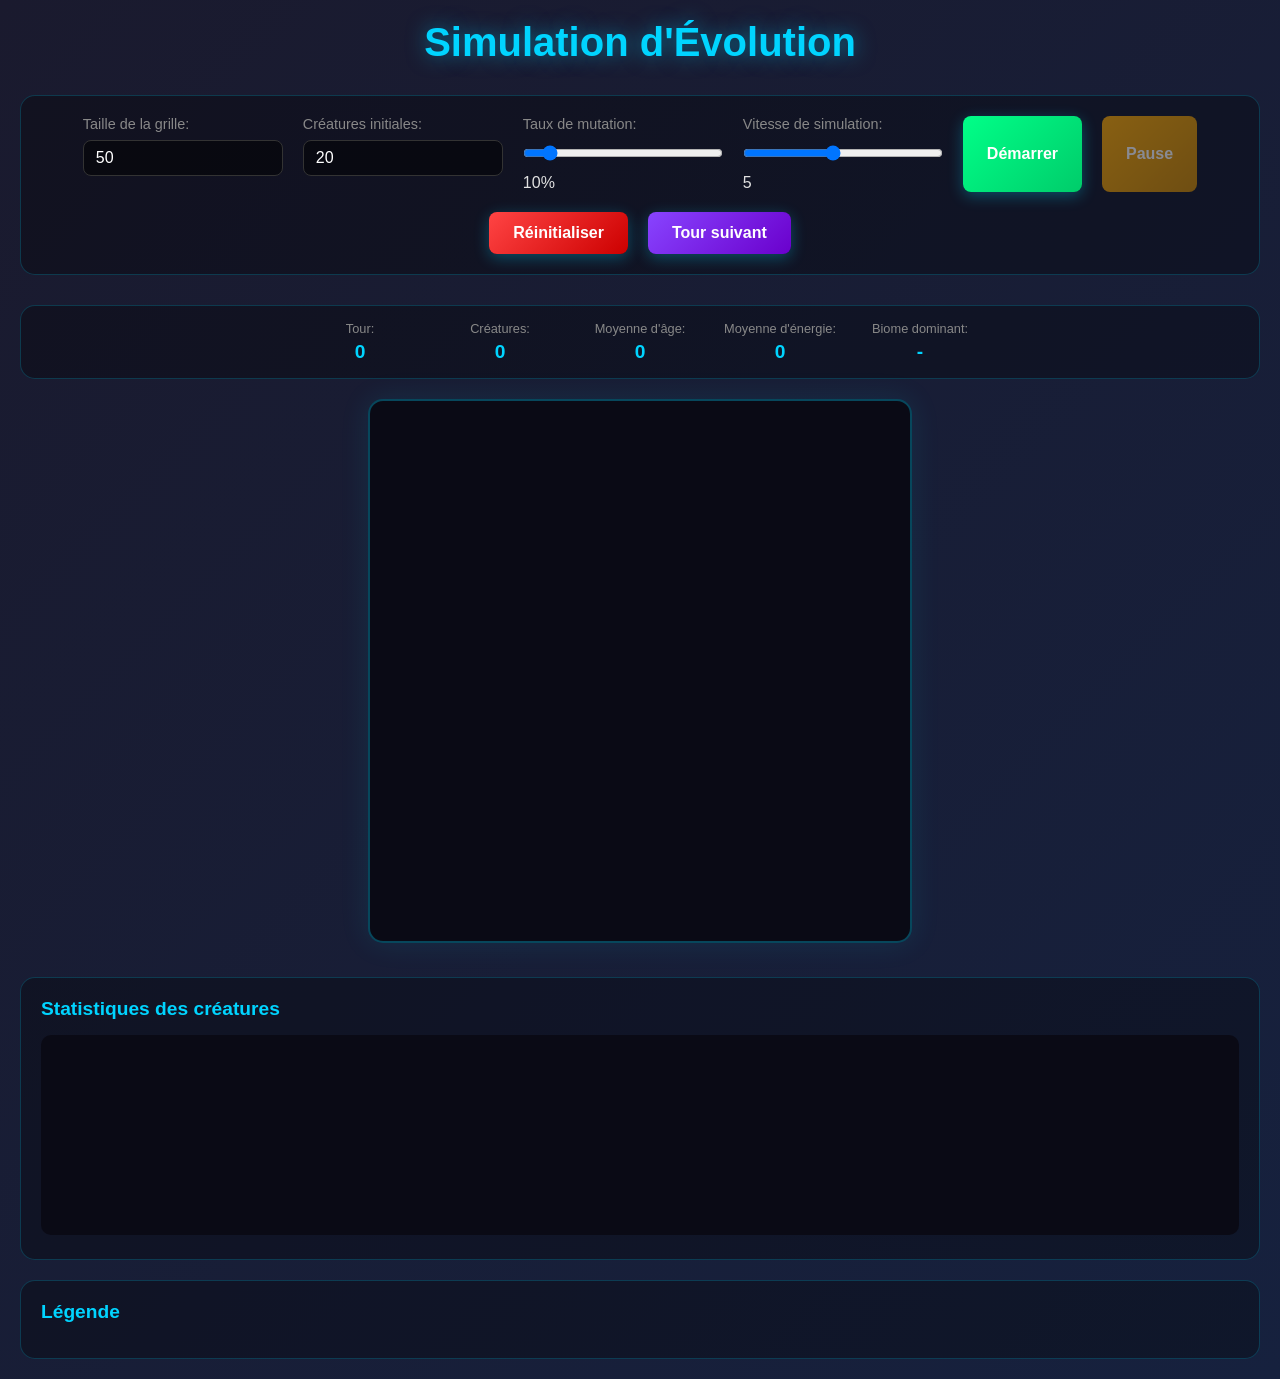
==== index.html @ 73d1745e "feat: Add complete evolution simulation with Canvas visualization - Environment system with biomes, " ====
<!DOCTYPE html>
<html lang="fr">
<head>
    <meta charset="UTF-8">
    <meta name="viewport" content="width=device-width, initial-scale=1.0">
    <title>Simulation d'Évolution</title>
    <link rel="stylesheet" href="styles.css">
</head>
<body>
    <div class="container">
        <h1>Simulation d'Évolution</h1>
        
        <div class="controls">
            <div class="control-group">
                <label for="gridSize">Taille de la grille:</label>
                <input type="number" id="gridSize" min="10" max="100" value="50">
            </div>
            
            <div class="control-group">
                <label for="initialCreatures">Créatures initiales:</label>
                <input type="number" id="initialCreatures" min="1" max="100" value="20">
            </div>
            
            <div class="control-group">
                <label for="mutationRate">Taux de mutation:</label>
                <input type="range" id="mutationRate" min="0" max="100" value="10">
                <span id="mutationRateValue">10%</span>
            </div>
            
            <div class="control-group">
                <label for="simSpeed">Vitesse de simulation:</label>
                <input type="range" id="simSpeed" min="1" max="10" value="5">
                <span id="simSpeedValue">5</span>
            </div>
            
            <button id="startBtn">Démarrer</button>
            <button id="pauseBtn" disabled>Pause</button>
            <button id="resetBtn">Réinitialiser</button>
            <button id="stepBtn">Tour suivant</button>
        </div>
        
        <div class="simulation-info">
            <div class="info-item">
                <span class="info-label">Tour:</span>
                <span id="dayCounter">0</span>
            </div>
            <div class="info-item">
                <span class="info-label">Créatures:</span>
                <span id="creatureCount">0</span>
            </div>
            <div class="info-item">
                <span class="info-label">Moyenne d'âge:</span>
                <span id="avgAge">0</span>
            </div>
            <div class="info-item">
                <span class="info-label">Moyenne d'énergie:</span>
                <span id="avgEnergy">0</span>
            </div>
            <div class="info-item">
                <span class="info-label">Biome dominant:</span>
                <span id="dominantBiome">-</span>
            </div>
        </div>
        
        <div class="canvas-container">
            <canvas id="simulationCanvas"></canvas>
        </div>
        
        <div class="stats-panel">
            <h3>Statistiques des créatures</h3>
            <canvas id="statsCanvas"></canvas>
        </div>
        
        <div class="legend">
            <h3>Légende</h3>
            <div class="legend-items" id="legendItems">
                <!-- Les éléments de légende seront ajoutés dynamiquement -->
            </div>
        </div>
    </div>
    
    <script src="js/Environment.js"></script>
    <script src="js/Creature.js"></script>
    <script src="js/Simulation.js"></script>
    <script src="js/Renderer.js"></script>
    <script src="js/main.js"></script>
</body>
</html>
---- styles.css ----
* {
    margin: 0;
    padding: 0;
    box-sizing: border-box;
}

body {
    font-family: 'Segoe UI', Tahoma, Geneva, Verdana, sans-serif;
    background: linear-gradient(135deg, #1a1a2e 0%, #16213e 100%);
    color: #e0e0e0;
    min-height: 100vh;
    padding: 20px;
}

.container {
    max-width: 1400px;
    margin: 0 auto;
}

h1 {
    text-align: center;
    margin-bottom: 30px;
    color: #00d4ff;
    text-shadow: 0 0 20px rgba(0, 212, 255, 0.5);
    font-size: 2.5rem;
}

.controls {
    display: flex;
    flex-wrap: wrap;
    gap: 20px;
    justify-content: center;
    margin-bottom: 30px;
    padding: 20px;
    background: rgba(0, 0, 0, 0.3);
    border-radius: 15px;
    border: 1px solid rgba(0, 212, 255, 0.2);
}

.control-group {
    display: flex;
    flex-direction: column;
    gap: 8px;
    min-width: 200px;
}

.control-group label {
    font-size: 0.9rem;
    color: #888;
    font-weight: 500;
}

.control-group input[type="number"],
.control-group input[type="range"] {
    padding: 8px 12px;
    border: 1px solid #333;
    border-radius: 8px;
    background: rgba(0, 0, 0, 0.5);
    color: #fff;
    font-size: 1rem;
}

.control-group input[type="range"] {
    padding: 4px 0;
    width: 100%;
}

button {
    padding: 12px 24px;
    border: none;
    border-radius: 8px;
    background: linear-gradient(135deg, #00d4ff 0%, #0099cc 100%);
    color: #fff;
    font-size: 1rem;
    font-weight: 600;
    cursor: pointer;
    transition: all 0.3s ease;
    box-shadow: 0 4px 15px rgba(0, 212, 255, 0.3);
}

button:hover {
    transform: translateY(-2px);
    box-shadow: 0 6px 20px rgba(0, 212, 255, 0.4);
}

button:disabled {
    opacity: 0.5;
    cursor: not-allowed;
    transform: none;
    box-shadow: none;
}

button:active:not(:disabled) {
    transform: translateY(0);
}

#startBtn {
    background: linear-gradient(135deg, #00ff88 0%, #00cc6a 100%);
}

#pauseBtn {
    background: linear-gradient(135deg, #ffaa00 0%, #cc8800 100%);
}

#resetBtn {
    background: linear-gradient(135deg, #ff4444 0%, #cc0000 100%);
}

#stepBtn {
    background: linear-gradient(135deg, #8844ff 0%, #6a00cc 100%);
}

.simulation-info {
    display: flex;
    flex-wrap: wrap;
    gap: 20px;
    justify-content: center;
    margin-bottom: 20px;
    padding: 15px;
    background: rgba(0, 0, 0, 0.3);
    border-radius: 15px;
    border: 1px solid rgba(0, 212, 255, 0.2);
}

.info-item {
    display: flex;
    flex-direction: column;
    align-items: center;
    min-width: 120px;
}

.info-label {
    font-size: 0.8rem;
    color: #888;
    margin-bottom: 5px;
}

.info-item span:not(.info-label) {
    font-size: 1.2rem;
    font-weight: bold;
    color: #00d4ff;
}

.canvas-container {
    margin-bottom: 30px;
    text-align: center;
}

#simulationCanvas {
    background: #0a0a15;
    border-radius: 15px;
    border: 2px solid rgba(0, 212, 255, 0.3);
    box-shadow: 0 0 30px rgba(0, 212, 255, 0.1);
    max-width: 100%;
    height: auto;
}

.stats-panel {
    background: rgba(0, 0, 0, 0.3);
    border-radius: 15px;
    border: 1px solid rgba(0, 212, 255, 0.2);
    padding: 20px;
    margin-bottom: 20px;
}

.stats-panel h3 {
    margin-bottom: 15px;
    color: #00d4ff;
    font-size: 1.2rem;
}

#statsCanvas {
    width: 100%;
    height: 200px;
    background: #0a0a15;
    border-radius: 10px;
}

.legend {
    background: rgba(0, 0, 0, 0.3);
    border-radius: 15px;
    border: 1px solid rgba(0, 212, 255, 0.2);
    padding: 20px;
}

.legend h3 {
    margin-bottom: 15px;
    color: #00d4ff;
    font-size: 1.2rem;
}

.legend-items {
    display: flex;
    flex-wrap: wrap;
    gap: 15px;
}

.legend-item {
    display: flex;
    align-items: center;
    gap: 8px;
    padding: 8px 12px;
    background: rgba(255, 255, 255, 0.05);
    border-radius: 8px;
}

.legend-color {
    width: 20px;
    height: 20px;
    border-radius: 4px;
    border: 1px solid #333;
}

.legend-label {
    font-size: 0.9rem;
    color: #ccc;
}

/* Responsive design */
@media (max-width: 768px) {
    .controls {
        flex-direction: column;
        align-items: center;
    }
    
    .control-group {
        flex-direction: row;
        align-items: center;
        justify-content: space-between;
        width: 100%;
    }
    
    .simulation-info {
        flex-direction: column;
        align-items: center;
    }
    
    h1 {
        font-size: 1.8rem;
    }
}

/* Animations */
@keyframes pulse {
    0%, 100% { opacity: 1; }
    50% { opacity: 0.7; }
}

button {
    animation: pulse 2s infinite;
}

button:disabled {
    animation: none;
}

/* Tooltips */
[data-tooltip] {
    position: relative;
}

[data-tooltip]:hover::after {
    content: attr(data-tooltip);
    position: absolute;
    bottom: 100%;
    left: 50%;
    transform: translateX(-50%);
    padding: 8px 12px;
    background: rgba(0, 0, 0, 0.9);
    color: #fff;
    border-radius: 6px;
    font-size: 0.8rem;
    white-space: nowrap;
    z-index: 100;
    border: 1px solid rgba(0, 212, 255, 0.3);
}
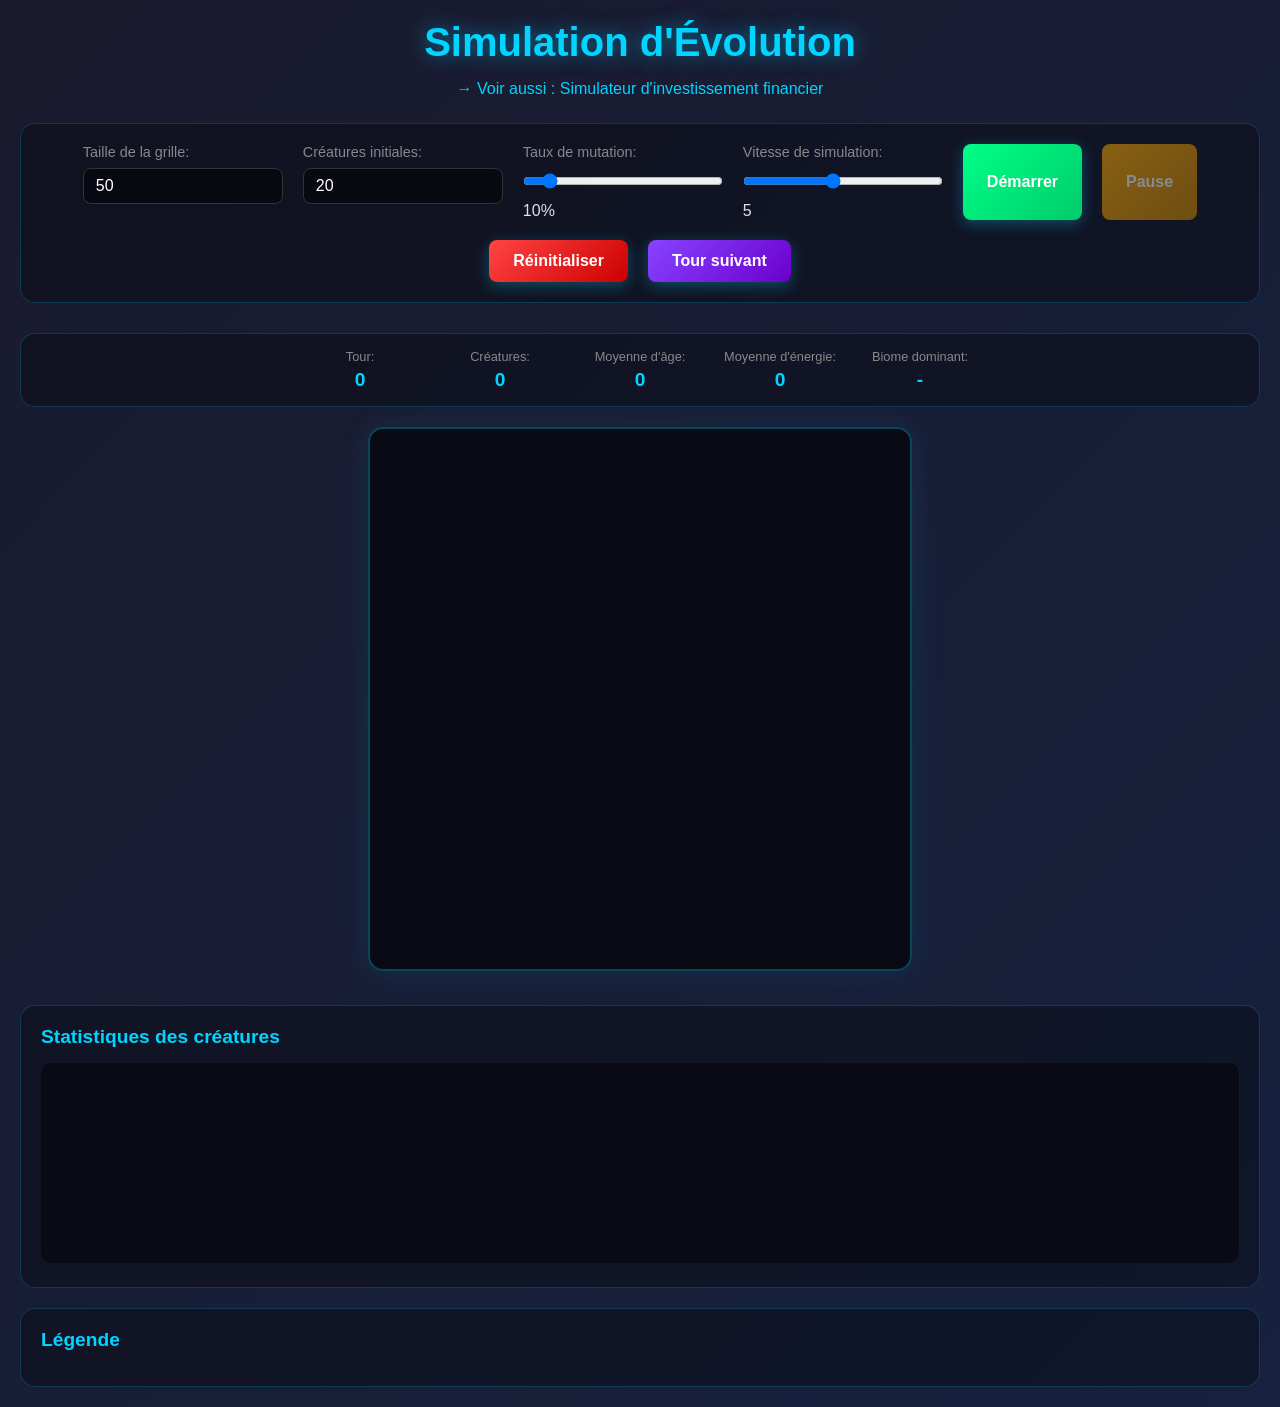
==== commit aafb8fd3: "feat: ajout d'un simulateur d'investissement financier (invest.html) - Comparaison de strategies sur" ====
--- a/index.html
+++ b/index.html
@@ -9,6 +9,9 @@
 <body>
     <div class="container">
         <h1>Simulation d'Évolution</h1>
+        <p style="text-align:center;margin:-15px 0 25px 0">
+            <a href="invest.html" style="color:#00d4ff;text-decoration:none">&rarr; Voir aussi : Simulateur d'investissement financier</a>
+        </p>
         
         <div class="controls">
             <div class="control-group">
